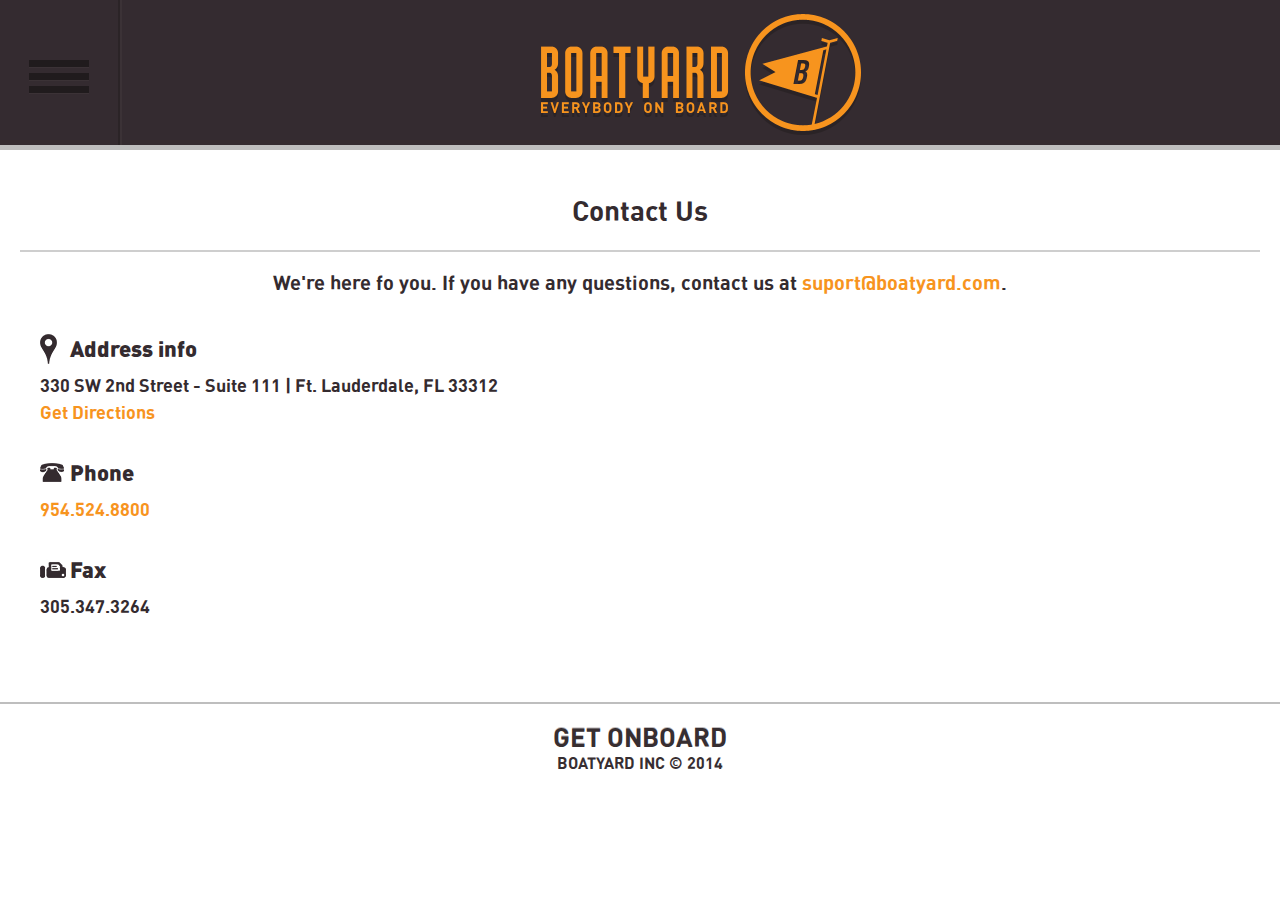
==== contact.html @ e4e0c0cd "New pages" ====
<!DOCTYPE html>
<!--[if lt IE 7]>      <html class="no-js lt-ie9 lt-ie8 lt-ie7"> <![endif]-->
<!--[if IE 7]>         <html class="no-js lt-ie9 lt-ie8"> <![endif]-->
<!--[if IE 8]>         <html class="no-js lt-ie9"> <![endif]-->
<!--[if gt IE 8]><!--> <html class="no-js"> <!--<![endif]-->
    <head>
        <meta charset="utf-8">
        <meta http-equiv="X-UA-Compatible" content="IE=edge"> 
        <title></title>
        <meta name="description" content="">
        <meta name="viewport" content="width=device-width, initial-scale=1">

        <!-- Place favicon.ico and apple-touch-icon.png in the root directory -->
        <link href='http://fonts.googleapis.com/css?family=Source+Sans+Pro:200,300,400,600,700,900,200italic,300italic,400italic,600italic,700italic,900italic' rel='stylesheet' type='text/css'>    
        <link rel="stylesheet" href="css/normalize.css">
        <link rel="stylesheet" href="css/owl.carousel.css">
        <link rel="stylesheet" href="css/fonts.css">
        <link rel="stylesheet" href="css/main.css">
        <script src="js/libraries/modernizr-2.6.2.min.js"></script>
    </head>
    <body>

        <div class="wrapper">
            <header class="nav-header">
                <div id="nav-button" class="nav-button">
                    <span><!--spacer--></span>
                    <span><!--spacer--></span>
                    <span><!--spacer--></span>
                </div>
                <a class="logo" href="index.html">
                    <img src="images/header-logo.png">
                </a>
            </header>
            <nav id="main-nav" class="drop-down">
                <ul>
                    <li><a href="book.html">Book</a></li>
                    <li><a href="reservations.html">Reservations</a></li>
                    <li><a href="contact.html">Contact</a></li>
                    <li><a href="faq.html">Faq</a></li>
                    <li class="login"><a href="#">Logout</a></li>
                </ul>
            </nav>
            <section class="main-container">
                 <div class="inner-wrapper">
                    <div class="title">
                        <h2>Contact Us</h2>
                        <p>We're here fo you. If you have any questions, contact us at <a href="mailto:suport@boatyard.com">suport@boatyard.com</a>.</p>
                    </div>
                    <div class="contact">
                        <ul>
                            <li>
                                <h3 class="address">Address info</h3>
                                <p>330 SW 2nd Street - Suite 111 | Ft. Lauderdale, FL 33312</p>
                                <p><a href="#">Get Directions</a></p>
                            </li>
                            <li>
                                <h3 class="phone">Phone</h3>
                                <p><a href="tel:9545248800">954.524.8800</a></p>
                            </li>
                            <li>
                                <h3 class="fax">Fax</h3>
                                <p>305.347.3264</p>
                            </li>

                        </ul>
                    </div><!--.contact end-->
                </div><!--.inner-wrapper end-->
            </section><!-- .main-container end-->
            <footer>
                <h4>Get Onboard</h4>
                <h3>Boatyard Inc &copy; 2014</h3>
            </footer>
        </div><!--end .wrapper-->

        <script src="//ajax.googleapis.com/ajax/libs/jquery/1.10.2/jquery.min.js"></script>
        <script>window.jQuery || document.write('<script src="js/libraries/jquery-1.10.2.min.js"><\/script>')</script>
        <script src="js/plugins.js"></script>
        <script src="js/main.js"></script>

        <!-- Google Analytics: change UA-XXXXX-X to be your site's ID. -->
        <script>
            (function(b,o,i,l,e,r){b.GoogleAnalyticsObject=l;b[l]||(b[l]=
            function(){(b[l].q=b[l].q||[]).push(arguments)});b[l].l=+new Date;
            e=o.createElement(i);r=o.getElementsByTagName(i)[0];
            e.src='//www.google-analytics.com/analytics.js';
            r.parentNode.insertBefore(e,r)}(window,document,'script','ga'));
            ga('create','UA-XXXXX-X');ga('send','pageview');
        </script>
    </body>
</html>
---- css/fonts.css ----
@font-face {
    font-weight: 600;
    font-style: normal;
    font-family:'din';
    src: url('../fonts/dinbd___-webfont.eot');
    src: url('../fonts/dinbd___-webfont.eot?#iefix') format('embedded-opentype'), url('../fonts/dinbd___-webfont.woff') format('woff'), url('../fonts/dinbd___-webfont.ttf') format('truetype'), url('../fonts/dinbd___-webfont.svg#din-boldregular') format('svg');
}
@font-face {
    font-weight: 900;
    font-style: normal;
    font-family:'din';
    src: url('../fonts/dinbk___-webfont.eot');
    src: url('../fonts/dinbk___-webfont.eot?#iefix') format('embedded-opentype'), url('../fonts/dinbk___-webfont.woff') format('woff'), url('../fonts/dinbk___-webfont.ttf') format('truetype'), url('../fonts/dinbk___-webfont.svg#din-blackregular') format('svg');
}
@font-face {
    font-weight: 400;
    font-style: normal;
    font-family:'din';
    src: url('../fonts/dinmd___-webfont.eot');
    src: url('../fonts/dinmd___-webfont.eot?#iefix') format('embedded-opentype'), url('../fonts/dinmd___-webfont.woff') format('woff'), url('../fonts/dinmd___-webfont.ttf') format('truetype'), url('../fonts/dinmd___-webfont.svg#din-mediumregular') format('svg');
}
@font-face {
    font-weight: normal;
    font-style: normal;
    font-family:'din';
    src: url('../fonts/dinrg___-webfont.eot');
    src: url('../fonts/dinrg___-webfont.eot?#iefix') format('embedded-opentype'), url('../fonts/dinrg___-webfont.woff') format('woff'), url('../fonts/dinrg___-webfont.ttf') format('truetype'), url('../fonts/dinrg___-webfont.svg#din-regularregular') format('svg');
}
---- css/main.css ----
*{
    box-sizing: border-box;
    font-family: 'din', 'Source Sans Pro', sans-serif;
}

.wrapper{
    min-width: 320px;
    width: 100%;
    font-family: 'Source Sans Pro', sans-serif;
    color: #342b2f;
}

.main-container{
    min-height: 500px;
}

.inner-wrapper{
    padding: 25px 20px;
}

/*--------------
    HEADER
--------------*/
.nav-header{
    background: #342b30;
    height: 150px;
    border-bottom: 5px solid #bebebe;
}

.nav-button{
    float: left;
    width: 120px;
    height: 145px;
    padding-top: 60px;
    border-right: 2px solid #2b2427;
    cursor: pointer;
    -webkit-touch-callout: none;
    -webkit-user-select: none;
    -khtml-user-select: none;
    -moz-user-select: none;
    -ms-user-select: none;
    user-select: none;
}

.nav-button span{
    display: block;
    width: 60px;
    height: 8px;
    margin: 0 auto 5px;
    background: #201b1d;
    border-bottom: 1px solid #3b3236;
}

.nav-header .logo{
    display: block;
    height: 145px;
    margin: 0 0 0 120px;    
    border-left: 2px solid #3b3236;
    text-align: center;
}

.nav-header .logo img{
    max-width: 100%;
    height: auto;
    padding: 0 10px;
    position: relative;
    top: 140px;
    margin-top: -155px;
    vertical-align: middle;
}

/*--------------
    NAVIGATION
--------------*/
nav.drop-down{
    display: none;
    position: absolute;
    z-index: 100;
    top: 145px;
    left: 0;
    width: 100%;
    border-top: 1px solid #2b2427;
    border-bottom: 5px solid rgba(0,0,0,0.1)
}

nav.drop-down.active{
    display: block;
}

nav.drop-down ul{
    margin: 0;
    padding: 0;
}

nav.drop-down ul li{
    margin: 0;
    padding: 0;
}

nav.drop-down ul li a{
    display: block;
    background: #3d3338;
    font-weight: 600;
    font-size: 32px;
    color: #fff;
    line-height: 32px;
    text-shadow: 0 2px 0 #2a2326;
    text-decoration: none;
    padding: 38px 30px;
    border-top: 1px solid #453a3f;
    border-bottom: 2px solid #382f34;
}

nav.drop-down ul li:first-child a{
    border-top: none;
}

nav.drop-down ul li a:before{
    content: "";
    float: right;
    width: 13px;
    height: 20px;
    overflow: hidden;
    margin-top: 8px;
    background: url("../images/sprite.png") no-repeat 0 0;
}

/*--------------
    CAROUSEL
--------------*/
.carousel .item{
    width: 100%;
}
.carousel .item:after {
    padding-top: 59.25%; /*16:9 ratio*/
    display: block;
    content: '';
}

.carousel .item .item-container{
    position: absolute;
    width: 100%;
    height: 100%;
    top: 0;
    left: 0;
    background: #000;
}
.carousel .item .item-container .image {
    position: absolute;
    top: 0;
    left: 0;
    width: 100%;
    height: 100%;
}
.carousel .item .item-container .image img{
    width: 100%;
}

.carousel .item .item-container .desc{
    position: relative;
    z-index: 10;
    font-size: 28px;
    font-weight: bolder;
    text-align: center;
    color: #342b2f;
    margin-top: 50%;
}

.carousel .owl-pagination {
    display: block;
    margin: 20px auto;
    text-align: center;
}

.carousel .owl-pagination .owl-page{
    height: 20px;
    width: 20px;
    background: #342b2f;
    display: inline-block;
    margin: 0 10px;
    border-radius: 50%;
}

.carousel .owl-pagination .owl-page.active{
    background: #f7941e;
}

.owl-buttons{
    position: absolute;
    top: 35%;
    left: 0;
    width: 100%;
    height: 0;
}
.owl-buttons div{
    float: left;
    margin: 0 0 0 20px;
    width: 21px;
    height: 33px;
    background: url("../images/sprite.png") no-repeat 0 -20px;
}

.owl-buttons .owl-next{
    float: right;
    margin: 0 20px 0 0;
    background-position: -23px -20px;
}


/*--------------
    FORMS
--------------*/

.form-container{
    width: 100%;
    padding: 0 20px;
}

.form-container .col1{
    width: 50%;
    float: left;
}

.form-container .col2{
    width: 50%;
    float: right;
    text-align: right;
}

.form-container h2{
    margin: 20px 0 15px;
    font-size: 30px;
    font-weight: 600;
    line-height: 32px;
    color: #3d3338;
    text-transform: uppercase;
}

.form-container p.lead-in{
    margin: 10px 0;
    font-size: 20px;
    line-height: 22px;
    font-weight: 600;
    color: #949494;
    text-transform: uppercase;
}

form input,
form label,
form button{
    font-family: 'Source Sans Pro', sans-serif;
}

form input[type=text],
form input[type=email],
form input[type=password]{
    width: 100%;
    margin: 10px 0;
    padding: 25px 20px;
    border: 1px #2d292a solid;
    border-radius: 5px;
    font-size: 36px;
    font-weight: 600;
    color: #939393;
}

form label,
form a{
    font-size: 18px;
    font-weight: 600;
    text-transform: uppercase;
    text-decoration: none;
    color: #363435;
}

form label input[type=checkbox]{
    margin-right: 10px;
}

form button, a.cta{
    display: block;
    width: 100%;
    margin: 10px 0;
    padding: 25px 20px;
    font-weight: 600;
    font-size: 36px;
    letter-spacing: 0;
    color: #fff;
    text-transform: uppercase;
    text-decoration: none;
    text-align: center;
    text-shadow: 0 2px 0 #bc6600;
    border: 1px #302728 solid;
    border-radius: 5px;    
    background: #f7941e;
}


/*-------------------
    GENERIC CONTENT
--------------------*/
a{
    color: #f7941e;
    text-decoration: none;
}

.title h2{
    font-size: 28px;
    font-weight: 600;
    line-height: 30px;
    text-align: center;
    margin: 20px 0;
    padding-bottom: 25px;
    border-bottom: 2px solid #cecece;
}
.title p{
    font-size: 20px;
    line-height: 22px;
    font-weight: 600;
    color: #342b2f;
    text-align: center;
    margin: 10px 10%;
}
.contact{
    margin: 40px 20px;
}
.contact ul{
    list-style: none;
    margin: 0;
    padding: 0;
}

.contact li{
    margin: 0 0 35px;
}

.contact h3{
    height: 30px;
    overflow: hidden;
    font-size: 22px;
    font-weight: 900;
    margin: 0 0 10px;
    padding-left: 30px;
    background: url("../images/sprite.png") no-repeat;
}

.contact h3.address{ background-position: -74px 0; }
.contact h3.phone{ background-position: -74px -35px; }
.contact h3.fax{ background-position: -74px -72px; }

.contact p{
    font-size: 18px;
    font-weight: 600;
    margin: 5px 0;
}

/*--------------
    FOOTER
--------------*/

footer{
    border-top: 2px solid #bebebe;
    margin: 20px 0;
    padding: 15px 20px
}

footer h3,
footer h4{
    margin: 5px 0;
    color: #372e31;
    text-transform: uppercase;;
    text-align: center;
    font-size: 26px;
    line-height: 26px;
    font-weight: 600;
}

footer h3{
    font-size: 16px;
    line-height: 16px;
}

footer h4{
    text-shadow: 0 -1px 0 #bfbbbc;
}

/*---------------
    HELPERS
-----------------*/ 
.clear{
    clear: both;
}
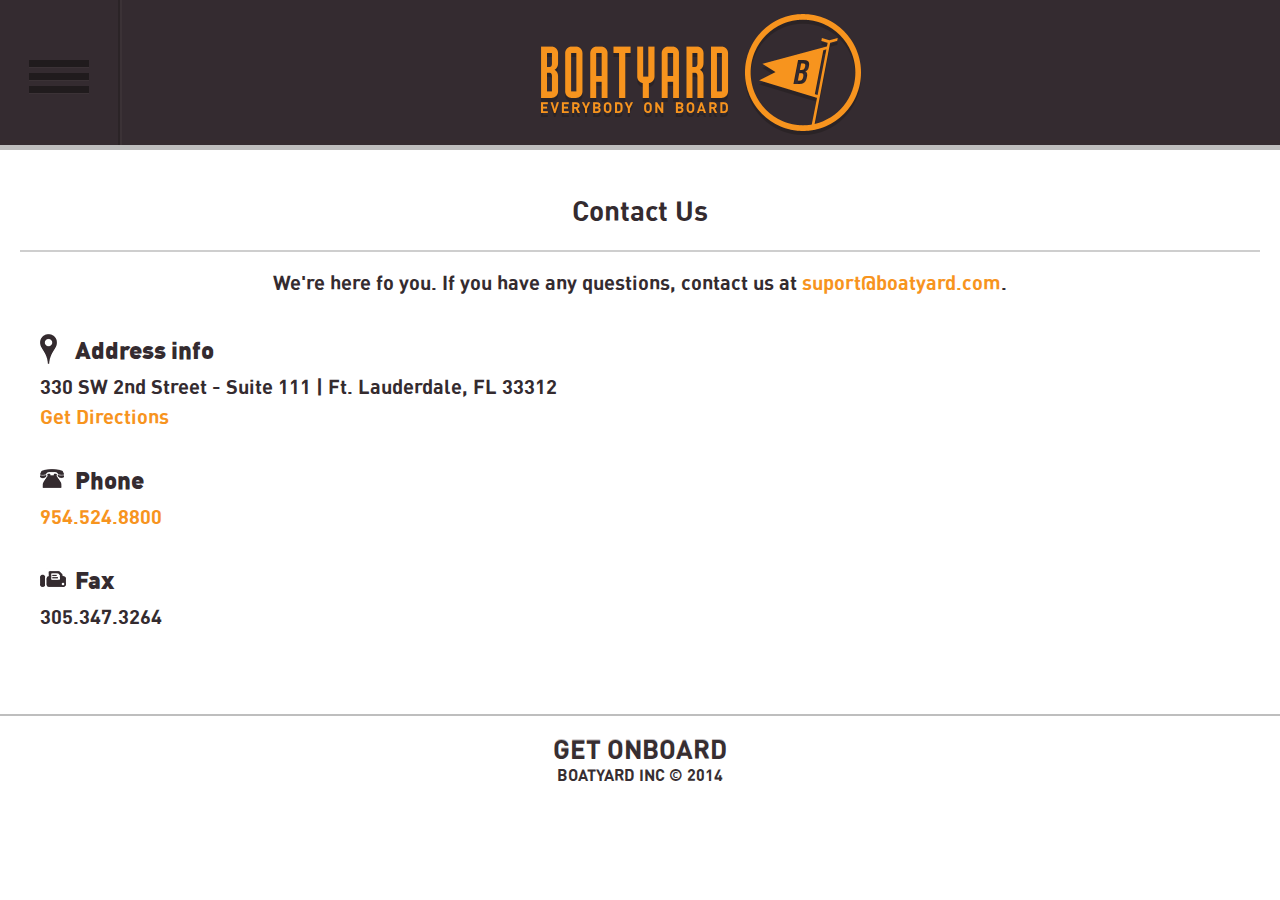
==== commit 7bb5de6b: "Package #1" ====
--- a/contact.html
+++ b/contact.html
@@ -8,7 +8,7 @@
         <meta http-equiv="X-UA-Compatible" content="IE=edge"> 
         <title></title>
         <meta name="description" content="">
-        <meta name="viewport" content="width=device-width, initial-scale=1">
+        <meta name="viewport" content="width=640">
 
         <!-- Place favicon.ico and apple-touch-icon.png in the root directory -->
         <link href='http://fonts.googleapis.com/css?family=Source+Sans+Pro:200,300,400,600,700,900,200italic,300italic,400italic,600italic,700italic,900italic' rel='stylesheet' type='text/css'>    
@@ -37,7 +37,7 @@
                     <li><a href="reservations.html">Reservations</a></li>
                     <li><a href="contact.html">Contact</a></li>
                     <li><a href="faq.html">Faq</a></li>
-                    <li class="login"><a href="#">Logout</a></li>
+                    <li class="login"><a href="login.html">Logout</a></li>
                 </ul>
             </nav>
             <section class="main-container">
--- a/css/main.css
+++ b/css/main.css
@@ -4,8 +4,12 @@
 }
 
 .wrapper{
-    min-width: 320px;
-    width: 100%;
+    /*min-width: 320px;
+    width: 100%;*/
+    position: relative;
+    min-width: 640px;
+    max-width: 100%;
+    margin: 0 auto;    
     font-family: 'Source Sans Pro', sans-serif;
     color: #342b2f;
 }
@@ -75,10 +79,10 @@
 nav.drop-down{
     display: none;
     position: absolute;
+    width: 100%;
     z-index: 100;
     top: 145px;
     left: 0;
-    width: 100%;
     border-top: 1px solid #2b2427;
     border-bottom: 5px solid rgba(0,0,0,0.1)
 }
@@ -245,10 +249,10 @@
     text-transform: uppercase;
 }
 
-form input,
-form label,
-form button{
-    font-family: 'Source Sans Pro', sans-serif;
+input,
+label,
+button{
+    font-family: 'din', 'Source Sans Pro', sans-serif;
 }
 
 form input[type=text],
@@ -261,8 +265,15 @@
     border-radius: 5px;
     font-size: 36px;
     font-weight: 600;
-    color: #939393;
-}
+    color: #342b2f;
+    outline: none;
+}
+form input::-webkit-input-placeholder { color: #939393; }
+form input:-moz-placeholder { color: #939393; }
+form input::-moz-placeholder { color: #939393; }
+form input:-ms-input-placeholder { color: #939393; }
+form input:input-placeholder { color: #939393; }
+
 
 form label,
 form a{
@@ -277,7 +288,18 @@
     margin-right: 10px;
 }
 
-form button, a.cta{
+form input.error{
+    border: 3px solid #f03535;
+}
+
+form input.error::-webkit-input-placeholder { color: #f03535; }
+form input.error:-moz-placeholder { color: #f03535; }
+form input.error::-moz-placeholder { color: #f03535; }
+form input.error:-ms-input-placeholder { color: #f03535; }
+form input.error:input-placeholder { color: #f03535; }
+
+button[type='submit'], a.cta{
+    clear: both;
     display: block;
     width: 100%;
     margin: 10px 0;
@@ -304,14 +326,19 @@
     text-decoration: none;
 }
 
+b{ font-weight: 900; }
+
 .title h2{
     font-size: 28px;
     font-weight: 600;
     line-height: 30px;
     text-align: center;
-    margin: 20px 0;
+    margin: 20px 0 0;
     padding-bottom: 25px;
     border-bottom: 2px solid #cecece;
+}
+.title h2 lower{
+    text-transform: lowercase;
 }
 .title p{
     font-size: 20px;
@@ -319,8 +346,134 @@
     font-weight: 600;
     color: #342b2f;
     text-align: center;
-    margin: 10px 10%;
-}
+    margin: 20px 10%;
+}
+
+.info-header{
+    width: 100%;
+    position: relative;
+    border-bottom: 2px solid #cecece;
+}
+.info-header .image{
+    width: 50%;
+}
+.info-header .details{
+    position: relative;
+    float: right;
+    right: 0;
+    top: 0;
+    width: 50%;
+    background: #e8e8e8;
+}
+.info-header .details > div{
+    margin: 0 20px 0 0;
+    padding: 10px 20px;
+    border-bottom: 2px solid #cecece;
+}
+.info-header .details > div:last-child{
+    border-bottom: none;
+}
+.info-header .details p{
+    text-transform: uppercase;
+    font-weight: 900;
+    margin: 0;
+}
+.info-header .details .main-info p{
+    margin: 10px 0;
+    font-size: 28px;
+}
+.info-header .details .sub-info{
+    padding-right: 10px 0;
+}
+.info-header .details .sub-info p{
+    margin: 10px 0;
+    font-size: 16px;
+}
+.info-header .details .location p{
+    margin: 10px 0;
+    background: url("../images/location-pin.png") no-repeat right center;
+    padding: 5px 20px 0 0;
+}
+.info-header .details .location a{
+    color: #f7941e;
+    display: block;
+    min-height: 30px;
+    overflow: hidden;
+}
+.info-header .image{
+    position: absolute;
+    left: 0;
+    top: 0;
+    width: 50%;
+    height: 100%;
+    overflow: hidden;
+    text-align: center;
+}
+.info-header .image img{
+    position: relative;
+    max-width: 100%;
+    vertical-align: middle;
+}
+.call-out{
+    width: 100%;
+    border-bottom: 2px solid #cecece;
+    text-align: center;
+    padding: 10px 20px;
+}
+.call-out h3{
+    font-size: 28px;
+    font-weight: 900;
+    text-transform: uppercase;
+    margin: 10px 0;
+}
+.call-out h3.highlight{
+    color: #f7941e;
+}
+.call-out p{
+    font-size: 18px;
+    font-weight: 600;
+    text-transform: uppercase;
+    margin: 10px 0;
+}
+
+.order-details, .order-details .viewport{
+    height: 250px;
+}
+.order-details ol{
+    margin: 0 0;
+}
+.order-details ol li{
+    margin: 0 0 30px;
+    font-size: 18px;
+    font-weight: 400;
+}
+
+.faq{
+    margin: 20px 0;
+}
+.faq, .faq .viewport{
+    height: 500px;
+}
+
+.faq .question{
+    border-bottom: 2px solid #cecece;
+}
+.faq .question .q{
+    margin: 0 0 35px;
+}
+.faq .question .q p{
+    margin: 20px 0 10px;
+    font-size: 20px;
+    font-weight: 600;
+    line-height: 24px;
+}
+.faq .question .a p{
+    margin: 20px 0;
+    font-size: 18px;
+    font-weight: 600;
+    line-height: 24px;
+}
+
 .contact{
     margin: 40px 20px;
 }
@@ -337,22 +490,70 @@
 .contact h3{
     height: 30px;
     overflow: hidden;
-    font-size: 22px;
+    font-size: 24px;
     font-weight: 900;
     margin: 0 0 10px;
-    padding-left: 30px;
+    padding-left: 35px;
     background: url("../images/sprite.png") no-repeat;
 }
+
 
 .contact h3.address{ background-position: -74px 0; }
 .contact h3.phone{ background-position: -74px -35px; }
 .contact h3.fax{ background-position: -74px -72px; }
 
 .contact p{
-    font-size: 18px;
+    font-size: 20px;
     font-weight: 600;
     margin: 5px 0;
 }
+
+.reservations .item{
+    width: 100%;
+    padding: 20px;
+    border-bottom: 2px solid #cecece;
+}
+.reservations .item:after{
+    clear: both;
+    content: "/A";
+    display: block;
+    height: 0;
+    overflow: hidden;
+}
+.reservations .item .details{
+    float: left;
+    width: 80%;
+    display: block;
+    font-size: 22px;
+}
+
+.reservations .item .details:after{
+    clear: both;
+    content: "/A";
+    display: block;
+    height: 0;
+    overflow: hidden;
+}
+.reservations .item .details p{
+    float: left;
+    margin: 0;
+}
+.reservations .item .details .date{
+    width: 50%;
+}
+.reservations .item .details .time{
+    width: 50%;
+}
+
+.reservations .item .delete{
+    float: right;
+    width: 34px;
+    height: 34px;
+    background: url("../images/sprite.png") no-repeat -40px -100px;
+    cursor: pointer;
+}
+
+
 
 /*--------------
     FOOTER
@@ -384,9 +585,142 @@
     text-shadow: 0 -1px 0 #bfbbbc;
 }
 
+/*--------------
+    OVERLAY
+--------------*/
+.overlay{
+    display: none;
+    width: 100%;
+    height: 100%;
+    overflow: hidden;
+    position: absolute;
+    top: 0;
+    left: 0;
+    z-index: 1000;
+    background: rgba(0,0,0,0.5);
+}
+.overlay .overlay-wrapper{
+    position: relative;
+    top: 50%;
+    margin: -25% 20px 0;
+    padding: 60px 20px 20px;
+    background: #222222;
+    box-shadow: 0 0 10px 2px rgba(0,0,0,0.5);
+}
+.overlay p{
+    font-size: 20px;
+    font-weight: 600;
+    line-height: 36px;
+    text-transform: uppercase;
+    color: #f7941e;
+    text-align: center;
+    margin: 10px 0;
+    padding: 0 30px;
+}
+.overlay button[type='submit']{
+    font-size: 28px;
+    margin: 20px 0;
+    width: 100%;
+    text-shadow: 0 -2px 0 #bc6600;
+}
+.overlay .cancel{
+    position: absolute;
+    width: 34px;
+    height: 34px;
+    top: 20px;
+    right: 20px;
+    background: url("../images/sprite.png") no-repeat -40px -100px;
+    cursor: pointer;
+}
+
+
 /*---------------
     HELPERS
 -----------------*/ 
 .clear{
     clear: both;
-}+}
+
+.clear-after:after{
+    clear: both;
+    content: "/A";
+    display: block;
+    height: 0;
+    overflow: hidden;
+}
+
+/*----------------
+    SCROLLBAR
+----------------*/
+.custom-scroll{
+    width:100%;
+    position: relative;
+}
+
+.custom-scroll .viewport{
+    width: 95%;
+    overflow:hidden;
+    position:relative;
+    background: none;
+}
+
+.custom-scroll .overview{
+    list-style:none;
+    position:absolute;
+    left:0;
+    top:0;
+    margin:0;
+    padding: 0 20px 0 0;
+}
+
+.custom-scroll .scrollbar{
+    background: #e8e8e8;
+    position:absolute;
+    background-position:0 0;
+    right: 10px;
+    top:0;
+    width:10px;
+    border-radius: 20px;
+}
+
+.custom-scroll .track{
+    background: #e8e8e8;
+    height:100%;
+    width:15px;
+    position:relative;
+    padding:0;
+    border-radius: 20px;
+}
+
+.custom-scroll .thumb{
+    background: #f7941e;
+    height:20px;
+    width:15px;
+    cursor:pointer;
+    overflow:hidden;
+    position:absolute;
+    top:0;
+    left:0;
+    border-radius: 20px;
+}
+
+.custom-scroll .thumb .end{
+    background: #f7941e;
+    overflow:hidden;
+    height:5px;
+    width:25px;
+}
+
+.custom-scroll .disable{
+    display:none;
+}
+
+.noSelect{
+    user-select:none;
+    -o-user-select:none;
+    -moz-user-select:none;
+    -khtml-user-select:none;
+    -webkit-user-select:none;
+}
+
+
